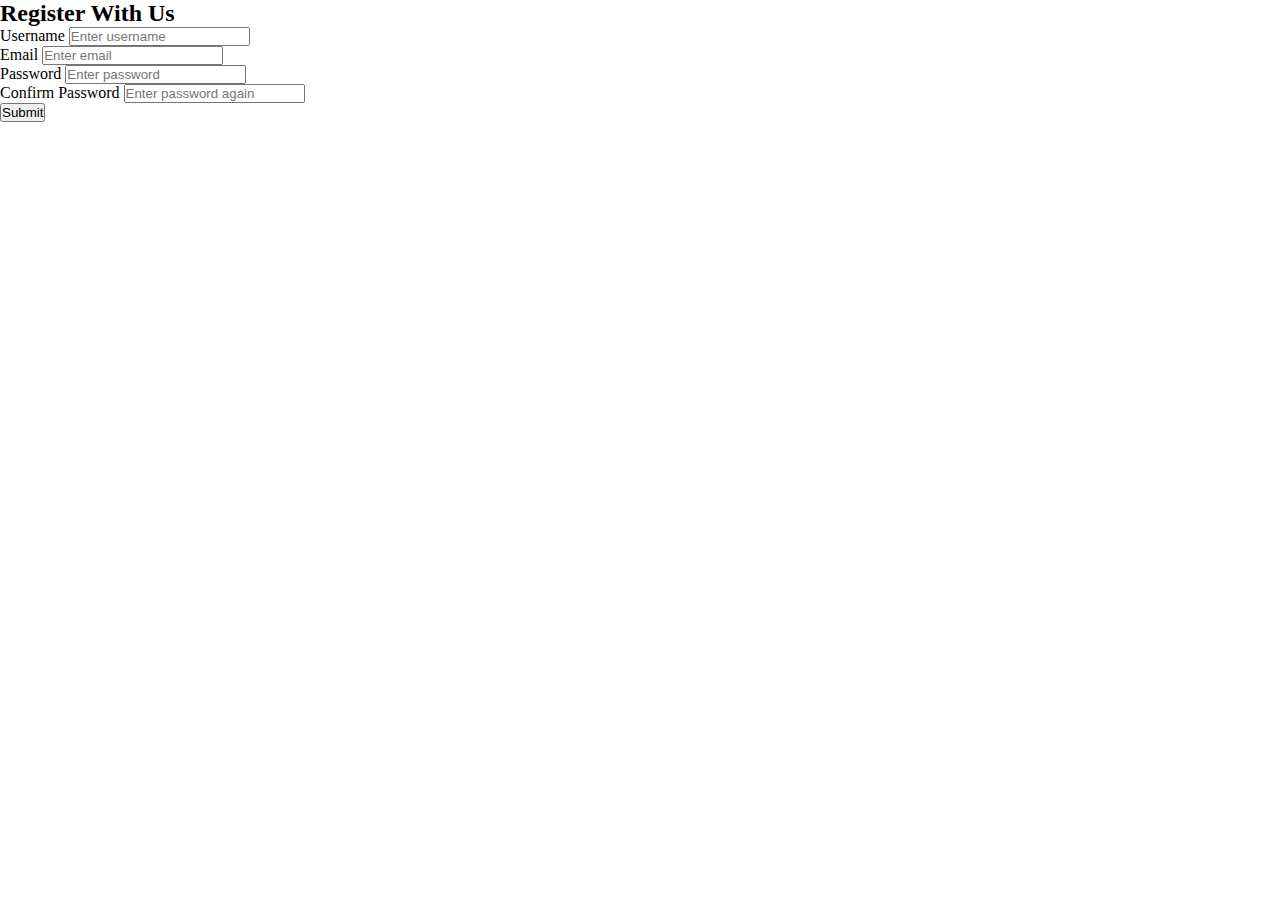
==== Project_01/index.html @ 12e22e80 "wokring on form validator project from Udemy" ====
<!DOCTYPE html>
<html lang="en">
<head>
    <meta charset="UTF-8">
    <meta name="viewport" content="width=device-width, initial-scale=1.0">
    <link rel="stylesheet" href="style.css">
    <title>Form Validator</title>
</head>
<body>
    <div class="container">
        <form action="#" id="form" class="form">
            <h2 class="heading">Register With Us</h2>
            <div class="form-control">
                <label for="username">Username</label>
                <input type="text" placeholder="Enter username">
            </div>
            <div class="form-control">
                <label for="email">Email</label>
                <input type="email" placeholder="Enter email">
            </div>
            <div class="form-control">
                <label for="password">Password</label>
                <input type="password" placeholder="Enter password">
            </div>
            <div class="form-control">
                <label for="confirm_password">Confirm Password</label>
                <input type="password" placeholder="Enter password again">
            </div>
            <button class="submit">Submit</button>
        </form>
    </div>
</body>
</html>
---- Project_01/style.css ----
*{
    padding: 0;
    margin: 0;
}
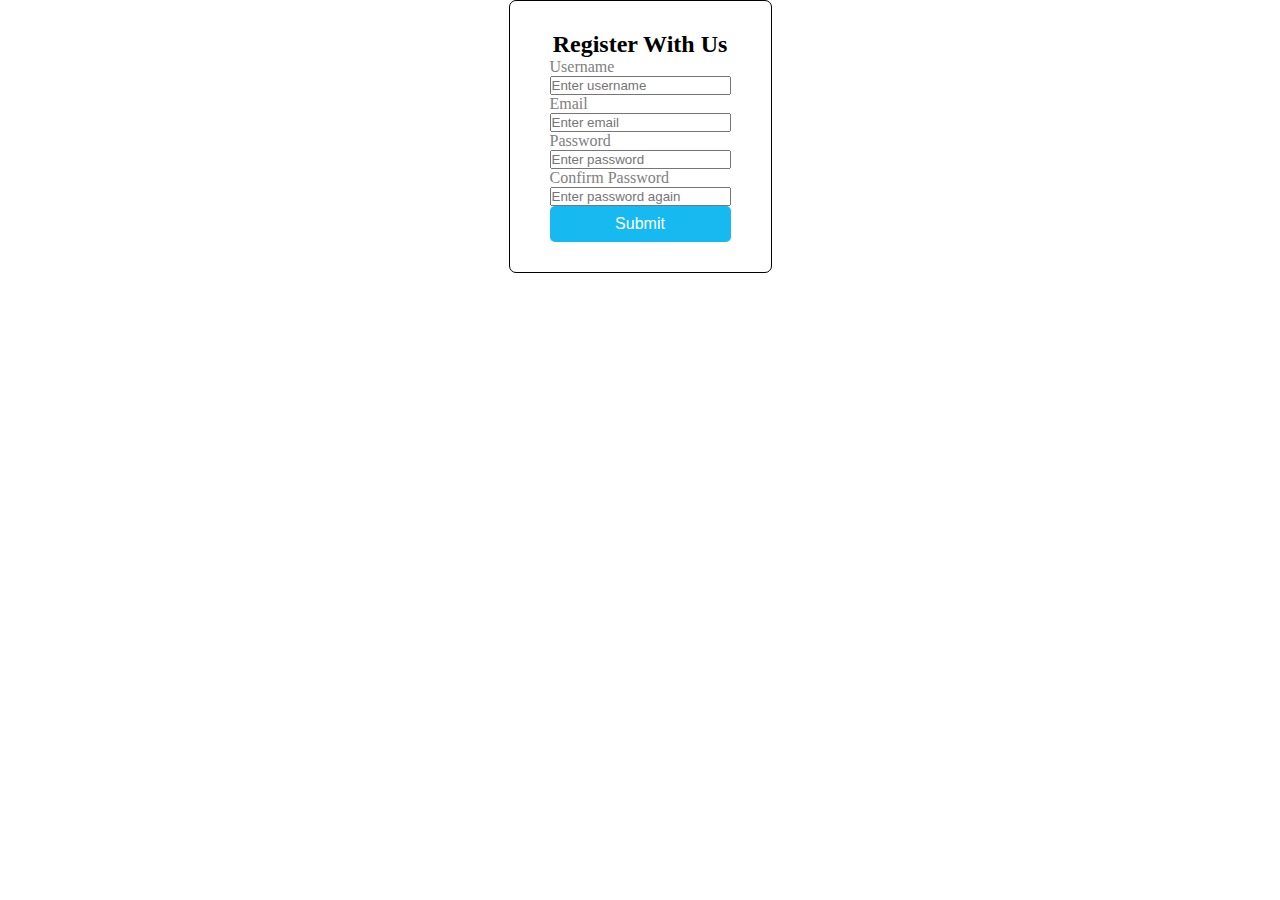
==== commit 100b4856: "Working on Form Validator Project" ====
--- a/Project_01/index.html
+++ b/Project_01/index.html
@@ -7,22 +7,22 @@
     <title>Form Validator</title>
 </head>
 <body>
-    <div class="container">
-        <form action="#" id="form" class="form">
+    <div class="container flex-center">
+        <form action="#" id="form" class="form flex-direction-column">
             <h2 class="heading">Register With Us</h2>
-            <div class="form-control">
+            <div class="form-control flex-direction-column">
                 <label for="username">Username</label>
                 <input type="text" placeholder="Enter username">
             </div>
-            <div class="form-control">
+            <div class="form-control flex-direction-column">
                 <label for="email">Email</label>
                 <input type="email" placeholder="Enter email">
             </div>
-            <div class="form-control">
+            <div class="form-control flex-direction-column">
                 <label for="password">Password</label>
                 <input type="password" placeholder="Enter password">
             </div>
-            <div class="form-control">
+            <div class="form-control flex-direction-column">
                 <label for="confirm_password">Confirm Password</label>
                 <input type="password" placeholder="Enter password again">
             </div>
--- a/Project_01/style.css
+++ b/Project_01/style.css
@@ -1,4 +1,53 @@
 *{
     padding: 0;
     margin: 0;
+}
+
+.flex{
+    display: flex;  
+}
+.flex-center{
+    display: flex;
+    align-items: center;
+    justify-content: center;
+}
+.flex-direction-column{
+    display: flex;
+    flex-direction: column;
+}
+.align-center{
+    align-items: center;
+}
+.justify-center{
+    justify-content: center;
+}
+.justify-space-between{
+    justify-content: space-between;
+}
+.container{
+    width: 100%;
+}
+.form{
+    border: 1px solid black;
+    /* box-shadow: inset; */
+    border-radius: 7px;
+    padding: 30px 40px;
+}
+.heading{
+    text-align: center;
+}
+.submit{
+    background-color: rgb(22, 186, 241);
+    border: none;
+    color: white;
+    padding: 9px 0px;
+    border-radius: 5px;
+    font-size: 16px;
+    cursor: pointer;
+}
+.submit:hover{
+    background-color: rgb(25, 145, 185);
+}
+.form-control{
+    color: grey;
 }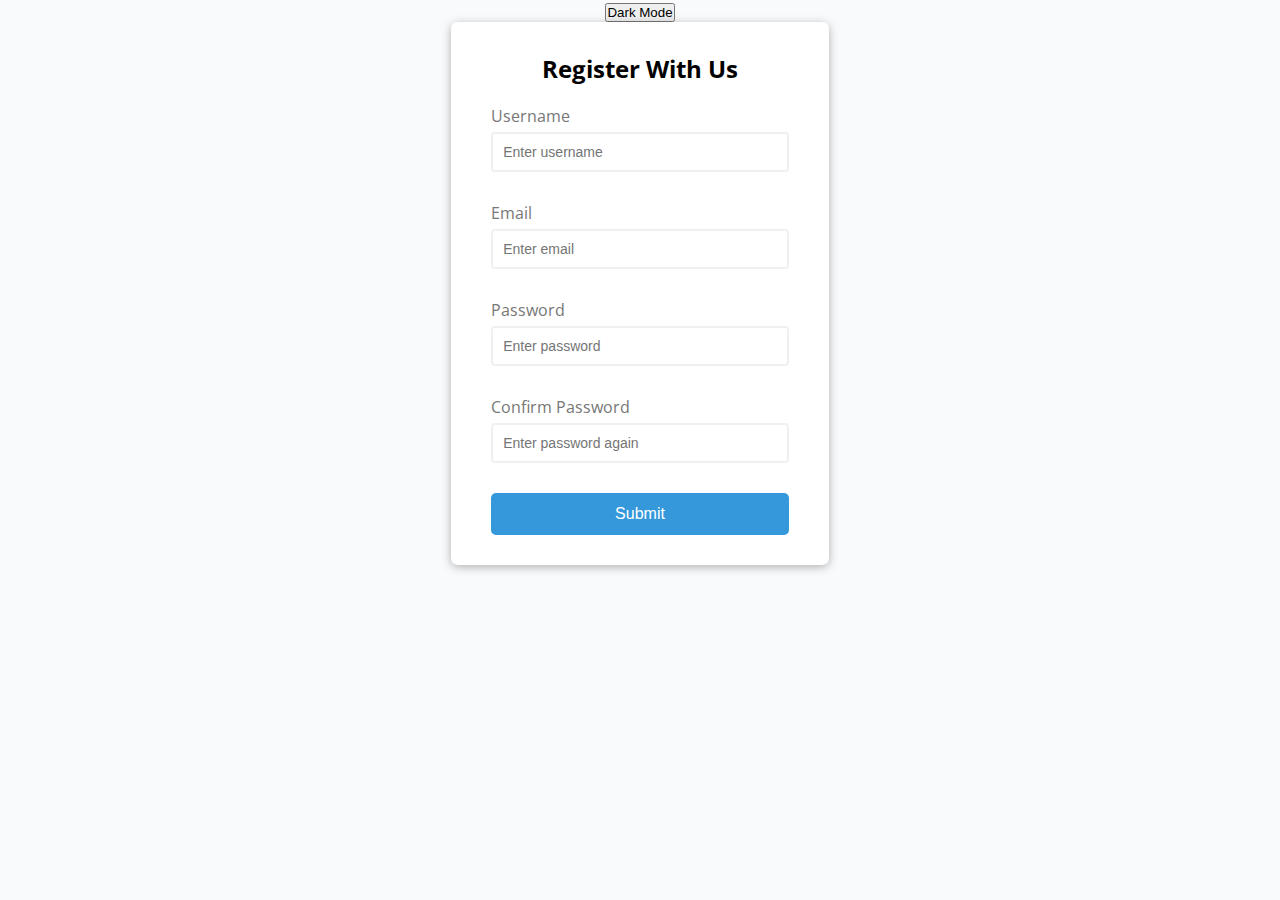
==== commit 5e67c33e: "Working on the Form Validator Project" ====
--- a/Project_01/index.html
+++ b/Project_01/index.html
@@ -7,27 +7,35 @@
     <title>Form Validator</title>
 </head>
 <body>
+    <header>
+        <button id="dark-mode">Dark Mode</button>
+    </header>
     <div class="container flex-center">
         <form action="#" id="form" class="form flex-direction-column">
             <h2 class="heading">Register With Us</h2>
             <div class="form-control flex-direction-column">
                 <label for="username">Username</label>
-                <input type="text" placeholder="Enter username">
+                <input type="text" placeholder="Enter username" id="username">
+                <small>Error message</small>
             </div>
             <div class="form-control flex-direction-column">
                 <label for="email">Email</label>
-                <input type="email" placeholder="Enter email">
+                <input type="text" placeholder="Enter email" id="email">
+                <small>Error message</small>
             </div>
             <div class="form-control flex-direction-column">
                 <label for="password">Password</label>
-                <input type="password" placeholder="Enter password">
+                <input type="password" placeholder="Enter password" id="password">
+                <small>Error message</small>
             </div>
             <div class="form-control flex-direction-column">
                 <label for="confirm_password">Confirm Password</label>
-                <input type="password" placeholder="Enter password again">
+                <input type="password" placeholder="Enter password again" id="password2">
+                <small>Error message</small>
             </div>
-            <button class="submit">Submit</button>
+            <button class="submit" type="submit">Submit</button>
         </form>
     </div>
 </body>
+<script src="script.js"></script>
 </html>--- a/Project_01/style.css
+++ b/Project_01/style.css
@@ -1,53 +1,132 @@
-*{
+@import url('https://fonts.googleapis.com/css?family=Open+Sans&display=swap');
+
+:root {
+    --success-color: #2ecc71;
+    --error-color: #e74c3c;
+  }
+
+* {
     padding: 0;
     margin: 0;
+
 }
 
-.flex{
-    display: flex;  
+.flex {
+    display: flex;
 }
-.flex-center{
+
+.flex-center {
     display: flex;
     align-items: center;
     justify-content: center;
 }
-.flex-direction-column{
+
+.flex-direction-column {
     display: flex;
     flex-direction: column;
 }
-.align-center{
+
+.align-center {
     align-items: center;
 }
-.justify-center{
+
+.justify-center {
     justify-content: center;
 }
-.justify-space-between{
+
+.justify-space-between {
     justify-content: space-between;
 }
-.container{
-    width: 100%;
+
+.container {
+    /* width: 100%; */
+    background-color: white;
+    width: 29.5%;
+    height: 100%;
 }
-.form{
-    border: 1px solid black;
+
+body {
+    background-color: #f9fafb;
+    min-height: 100vh;
+    font-family: 'Open Sans', sans-serif;
+    display: flex;
+    flex-direction: column;
+    align-items: center;
+    /* align-items: center;
+    justify-content: center; */
+
+}
+
+.form {
+    /* border: 1px solid black; */
     /* box-shadow: inset; */
     border-radius: 7px;
     padding: 30px 40px;
+
+    width: 100%;
+    height: 100%;
+    box-shadow: 0px 2px 10px rgba(0, 0, 0, 0.3);
 }
-.heading{
+
+.heading {
     text-align: center;
+    padding: 0 0 20px;
 }
-.submit{
-    background-color: rgb(22, 186, 241);
-    border: none;
+
+.submit {
+    background-color: #3498db;
+    border: 2px solid #3498db;
     color: white;
-    padding: 9px 0px;
+    padding: 10px 0px;
     border-radius: 5px;
     font-size: 16px;
     cursor: pointer;
+    width: 100%;
+    /* margin-top: 20px; */
 }
-.submit:hover{
+
+.submit:hover {
     background-color: rgb(25, 145, 185);
 }
-.form-control{
+
+.form-control {
     color: grey;
+    margin-bottom: 10px;
+    padding-bottom: 20px;
+    position: relative;
+}
+
+.form-control label{
+    color: #777;
+    margin-bottom: 5px;
+}
+
+.form-control input{
+    padding: 10px;
+    font-size: 14px;
+    border: 2px solid #f0f0f0;
+    border-radius: 4px;
+
+}
+.form-control input:focus{
+   outline: 0;
+   border-color: #777;
+}
+
+.form-control.success input{
+    border-color: var(--success-color);
+}
+.form-control.error input{
+    border-color: var(--error-color);
+}
+
+.form-control small{
+    color: var(--error-color);
+    position: absolute;
+    bottom: 0px;
+    left: 2px;
+    visibility: hidden;
+}
+.form-control.error small{
+    visibility: visible;
 }